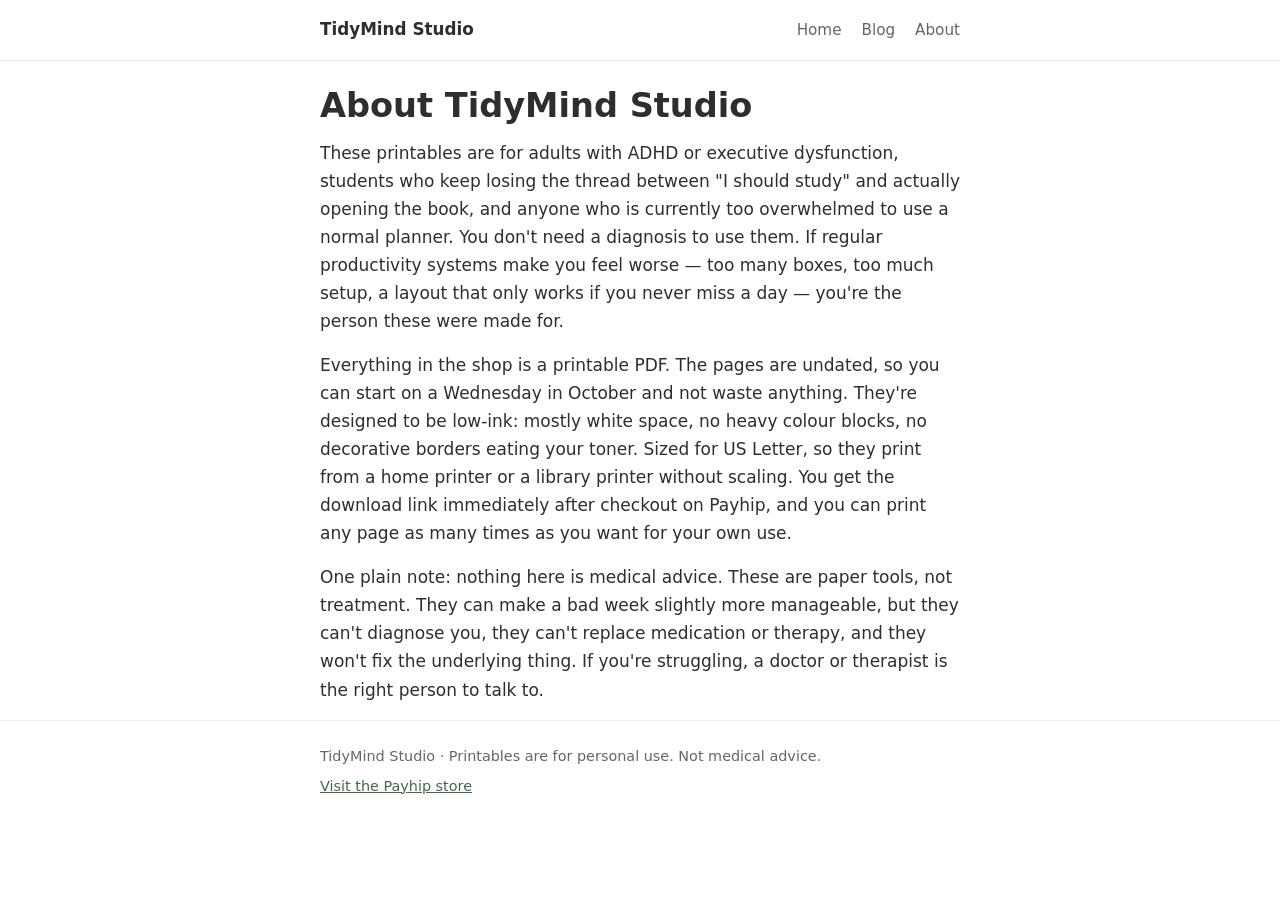
==== about/index.html @ c4a64fca "Build TidyMind Studio static site Home with 3 Payhip product cards, blog index, about page, 5 long-f" ====
<!doctype html>
<html lang="en">
<head>
<meta charset="utf-8">
<meta name="viewport" content="width=device-width, initial-scale=1">
<title>About TidyMind Studio</title>
<meta name="description" content="Who TidyMind Studio printables are for, what you get when you buy one, and a plain note that nothing here is medical advice.">
<link rel="canonical" href="https://tidymindstudio.github.io/about/">
<meta property="og:type" content="website">
<meta property="og:site_name" content="TidyMind Studio">
<meta property="og:title" content="About TidyMind Studio">
<meta property="og:description" content="Who TidyMind Studio printables are for, what you get when you buy one, and a plain note that nothing here is medical advice.">
<meta property="og:url" content="https://tidymindstudio.github.io/about/">
<meta name="p:domain_verify" content="PINTEREST_PLACEHOLDER"/>
<link rel="stylesheet" href="/style.css">
</head>
<body>
<header class="site-header">
  <div class="wrap">
    <a class="brand" href="/">TidyMind Studio</a>
    <nav class="site-nav" aria-label="Main">
      <a href="/">Home</a>
      <a href="/blog/">Blog</a>
      <a href="/about/">About</a>
    </nav>
  </div>
</header>

<main class="wrap">
  <h1>About TidyMind Studio</h1>

  <p>These printables are for adults with ADHD or executive dysfunction, students who keep losing the thread between "I should study" and actually opening the book, and anyone who is currently too overwhelmed to use a normal planner. You don't need a diagnosis to use them. If regular productivity systems make you feel worse — too many boxes, too much setup, a layout that only works if you never miss a day — you're the person these were made for.</p>

  <p>Everything in the shop is a printable PDF. The pages are undated, so you can start on a Wednesday in October and not waste anything. They're designed to be low-ink: mostly white space, no heavy colour blocks, no decorative borders eating your toner. Sized for US Letter, so they print from a home printer or a library printer without scaling. You get the download link immediately after checkout on Payhip, and you can print any page as many times as you want for your own use.</p>

  <p>One plain note: nothing here is medical advice. These are paper tools, not treatment. They can make a bad week slightly more manageable, but they can't diagnose you, they can't replace medication or therapy, and they won't fix the underlying thing. If you're struggling, a doctor or therapist is the right person to talk to.</p>
</main>

<footer class="site-footer">
  <div class="wrap">
    <p>TidyMind Studio · Printables are for personal use. Not medical advice.</p>
    <p><a href="https://payhip.com/TidyMindStudio" target="_blank" rel="noopener">Visit the Payhip store</a></p>
  </div>
</footer>
</body>
</html>
---- style.css ----
:root {
  --text: #2E2E2E;
  --accent: #7A9E7E;
  --accent-light: #EAF1EA;
  --bg: #FFFFFF;
  --muted: #5F6B60;
}

*, *::before, *::after { box-sizing: border-box; }

html { -webkit-text-size-adjust: 100%; }

body {
  margin: 0;
  background: var(--bg);
  color: var(--text);
  font-family: system-ui, -apple-system, "Segoe UI", Roboto, sans-serif;
  font-size: 1.0625rem;
  line-height: 1.65;
}

.wrap {
  max-width: 680px;
  margin: 0 auto;
  padding: 0 1.25rem;
}

/* Header + nav */
.site-header {
  border-bottom: 1px solid var(--accent-light);
  padding: 1rem 0;
}
.site-header .wrap {
  display: flex;
  flex-wrap: wrap;
  align-items: baseline;
  gap: 0.5rem 1.25rem;
}
.brand {
  font-weight: 700;
  font-size: 1.05rem;
  color: var(--text);
  text-decoration: none;
  margin-right: auto;
}
.site-nav {
  display: flex;
  gap: 1.25rem;
}
.site-nav a {
  color: var(--muted);
  text-decoration: none;
  font-size: 0.95rem;
}
.site-nav a:hover, .site-nav a:focus { color: var(--accent); text-decoration: underline; }

/* Typography */
h1, h2, h3 { line-height: 1.25; }
h1 { font-size: 1.75rem; margin: 1.5rem 0 0.75rem; }
h2 { font-size: 1.3rem; margin: 2rem 0 0.6rem; }
p { margin: 0 0 1rem; }
a { color: #46664A; }
a:hover, a:focus { color: var(--accent); }
ul, ol { padding-left: 1.25rem; }
li { margin-bottom: 0.4rem; }
hr { border: 0; border-top: 1px solid var(--accent-light); margin: 2rem 0; }

.lede { font-size: 1.1rem; }
.meta { color: var(--muted); font-size: 0.9rem; margin: 0 0 1.5rem; }
.disclaimer { color: var(--muted); font-size: 0.95rem; font-style: italic; }

main { padding-bottom: 2rem; }

/* Product cards */
.cards { display: grid; gap: 1rem; margin: 1.25rem 0 0; padding: 0; list-style: none; }
.card {
  border: 1px solid var(--accent-light);
  border-left: 4px solid var(--accent);
  border-radius: 8px;
  padding: 1rem 1.1rem;
  background: var(--bg);
}
.card h3 { margin: 0 0 0.35rem; font-size: 1.1rem; }
.card p { margin: 0 0 0.75rem; }
.card .price { display: inline-block; font-weight: 700; color: var(--muted); margin-bottom: 0.5rem; }
.card-thumb {
  background: var(--accent-light);
  border-radius: 6px;
  padding: 1.75rem 1rem;
  text-align: center;
  font-weight: 700;
  color: #3D5540;
  margin-bottom: 0.9rem;
}

.btn {
  display: inline-block;
  background: var(--accent);
  color: #fff;
  text-decoration: none;
  padding: 0.6rem 1.1rem;
  border-radius: 6px;
  font-weight: 600;
}
.btn:hover, .btn:focus { background: #648265; color: #fff; }

/* CTA box inside articles */
.cta {
  background: var(--accent-light);
  border-radius: 8px;
  padding: 1.1rem 1.2rem;
  margin: 2rem 0;
}
.cta p { margin: 0 0 0.75rem; }
.cta p:last-child { margin-bottom: 0; }

/* Post list */
.posts { list-style: none; padding: 0; margin: 1rem 0 0; }
.posts li { margin-bottom: 1.4rem; }
.posts a { font-weight: 600; text-decoration: none; }
.posts a:hover, .posts a:focus { text-decoration: underline; }
.posts p { margin: 0.2rem 0 0; color: var(--muted); font-size: 0.97rem; }
.posts time { display: block; color: var(--muted); font-size: 0.85rem; margin-top: 0.2rem; }

/* Footer */
.site-footer {
  border-top: 1px solid var(--accent-light);
  padding: 1.5rem 0 2.5rem;
  color: var(--muted);
  font-size: 0.9rem;
}
.site-footer p { margin: 0 0 0.4rem; }

@media (min-width: 40rem) {
  h1 { font-size: 2.1rem; }
  h2 { font-size: 1.45rem; }
}
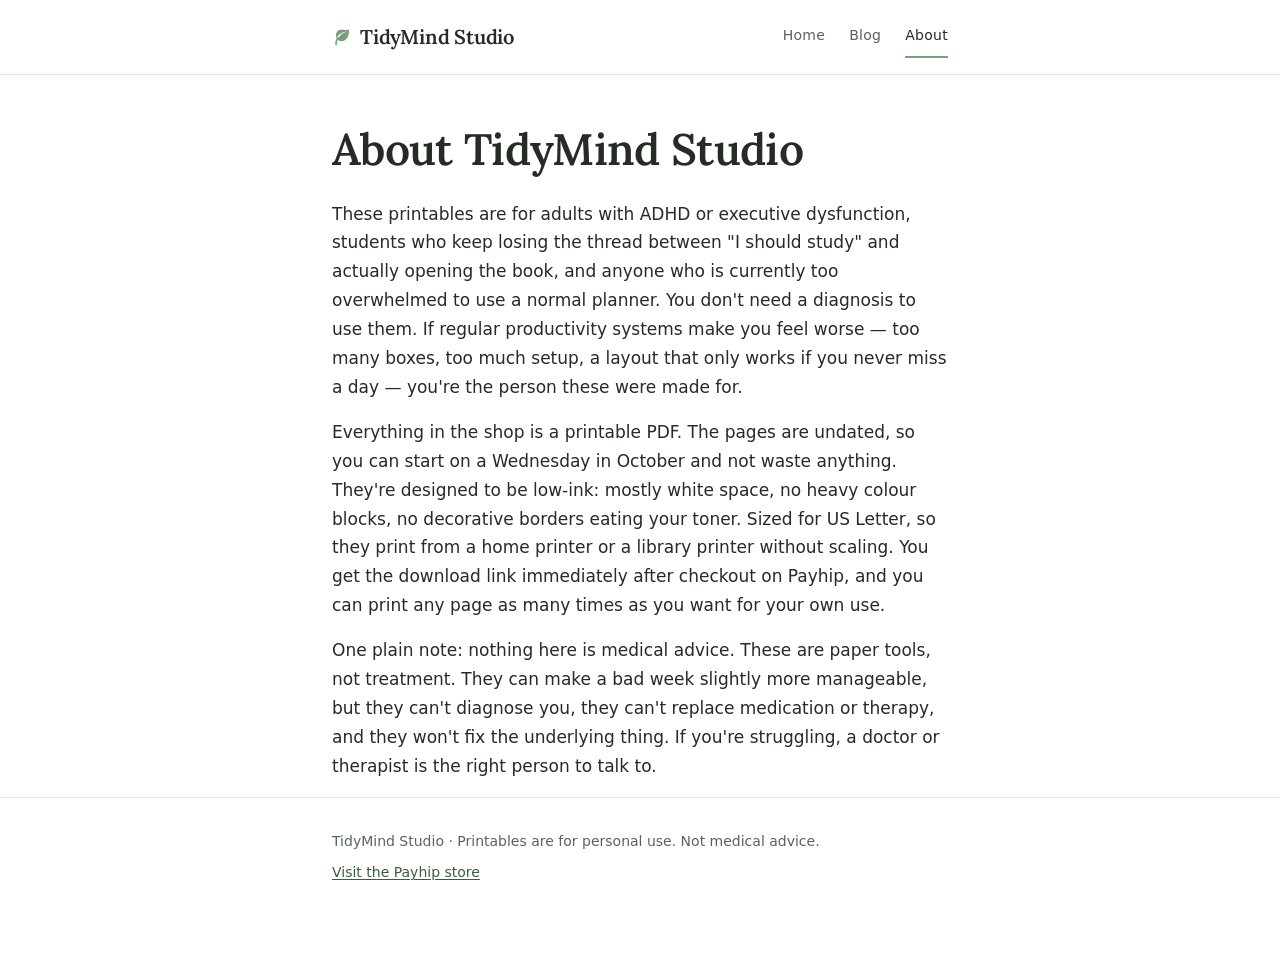
==== commit 6964f7c9: "﻿Refine visual design across all pages Typography: Lora for headings and brand over the system sans " ====
--- a/about/index.html
+++ b/about/index.html
@@ -11,22 +11,27 @@
 <meta property="og:title" content="About TidyMind Studio">
 <meta property="og:description" content="Who TidyMind Studio printables are for, what you get when you buy one, and a plain note that nothing here is medical advice.">
 <meta property="og:url" content="https://tidymindstudio.github.io/about/">
-<meta name="p:domain_verify" content="PINTEREST_PLACEHOLDER"/>
+<meta name="p:domain_verify" content="0ad1eecc8480e4e57633246ced4a62b6"/>
+<meta name="google-site-verification" content="A24HPNS6KNfapLP-Ro_7gtAZdmUr2MaKiNGoJ8nnubE" />
+<link rel="preconnect" href="https://fonts.googleapis.com">
+<link rel="preconnect" href="https://fonts.gstatic.com" crossorigin>
+<link rel="stylesheet" href="https://fonts.googleapis.com/css2?family=Lora:wght@500;600&amp;display=swap">
 <link rel="stylesheet" href="/style.css">
 </head>
 <body>
+<a class="skip" href="#main">Skip to content</a>
 <header class="site-header">
   <div class="wrap">
-    <a class="brand" href="/">TidyMind Studio</a>
+    <a class="brand" href="/"><svg width="20" height="20" viewBox="0 0 20 20" aria-hidden="true" focusable="false"><path d="M17 2.6c.4 6.9-2.6 11.6-7.4 11.6a5.7 5.7 0 0 1-4.1-1.6C7.8 7.9 11.3 5.6 15.2 4.6c-4 .3-8.3 2.3-10.8 6.6C3.5 8.6 3.9 5.9 5.4 4.3 7.8 1.7 13.2 3.6 17 2.6Z" fill="currentColor"/><path d="M4 17.4c0-2.4.6-4.7 1.8-6.7" stroke="currentColor" stroke-width="1.6" stroke-linecap="round"/></svg>TidyMind Studio</a>
     <nav class="site-nav" aria-label="Main">
       <a href="/">Home</a>
       <a href="/blog/">Blog</a>
-      <a href="/about/">About</a>
+      <a href="/about/" aria-current="page">About</a>
     </nav>
   </div>
 </header>
 
-<main class="wrap">
+<main class="wrap" id="main">
   <h1>About TidyMind Studio</h1>
 
   <p>These printables are for adults with ADHD or executive dysfunction, students who keep losing the thread between "I should study" and actually opening the book, and anyone who is currently too overwhelmed to use a normal planner. You don't need a diagnosis to use them. If regular productivity systems make you feel worse — too many boxes, too much setup, a layout that only works if you never miss a day — you're the person these were made for.</p>
--- a/style.css
+++ b/style.css
@@ -1,137 +1,344 @@
+/* TidyMind Studio — design tokens
+   Greens refined from the original brand pair (#7A9E7E / #EAF1EA).
+   Contrast ratios verified against #FFFFFF unless noted. */
+
 :root {
-  --text: #2E2E2E;
-  --accent: #7A9E7E;
-  --accent-light: #EAF1EA;
-  --bg: #FFFFFF;
-  --muted: #5F6B60;
+  /* Ink */
+  --ink:        #262B26;  /* 14.4:1 — headings, body */
+  --ink-muted:  #5A635B;  /*  6.2:1 — meta, captions */
+
+  /* Greens */
+  --green:      #7A9E7E;  /* brand green — decorative only, never text */
+  --green-deep: #3E6244;  /*  6.9:1 with white text — buttons */
+  --green-ink:  #35603C;  /*  7.3:1 — links */
+
+  /* Surfaces */
+  --paper:      #FFFFFF;
+  --surface:    #EAF1EA;
+  --surface-2:  #F4F8F4;
+  --line:       #DCE6DC;
+
+  /* Type scale — 1.25 modular */
+  --step--1: 0.875rem;
+  --step-0:  1.0625rem;
+  --step-1:  1.25rem;
+  --step-2:  1.5rem;
+  --step-3:  1.875rem;
+  --step-4:  clamp(2rem, 1.4rem + 2.6vw, 2.75rem);
+
+  /* Spacing — 4px base, spacious */
+  --s-1: 0.25rem;
+  --s-2: 0.5rem;
+  --s-3: 0.75rem;
+  --s-4: 1rem;
+  --s-5: 1.5rem;
+  --s-6: 2rem;
+  --s-7: 3rem;
+  --s-8: 4rem;
+
+  --measure: 680px;
+  --radius: 10px;
+  --ease: 180ms cubic-bezier(0.2, 0, 0.2, 1);
+
+  --font-display: Lora, Georgia, "Times New Roman", serif;
+  --font-body: system-ui, -apple-system, "Segoe UI", Roboto, sans-serif;
 }
 
 *, *::before, *::after { box-sizing: border-box; }
 
-html { -webkit-text-size-adjust: 100%; }
+html {
+  -webkit-text-size-adjust: 100%;
+  scroll-behavior: smooth;
+}
 
 body {
   margin: 0;
-  background: var(--bg);
-  color: var(--text);
-  font-family: system-ui, -apple-system, "Segoe UI", Roboto, sans-serif;
-  font-size: 1.0625rem;
-  line-height: 1.65;
-}
+  background: var(--paper);
+  color: var(--ink);
+  font-family: var(--font-body);
+  font-size: var(--step-0);
+  line-height: 1.7;
+  text-rendering: optimizeLegibility;
+  -webkit-font-smoothing: antialiased;
+}
+
+::selection { background: var(--surface); color: var(--ink); }
 
 .wrap {
-  max-width: 680px;
+  max-width: var(--measure);
   margin: 0 auto;
-  padding: 0 1.25rem;
-}
-
-/* Header + nav */
+  padding: 0 var(--s-5);
+}
+
+/* Skip link — keyboard users land on content, not the nav */
+.skip {
+  position: absolute;
+  left: -9999px;
+  top: var(--s-2);
+  background: var(--ink);
+  color: #fff;
+  padding: var(--s-2) var(--s-4);
+  border-radius: var(--radius);
+  z-index: 10;
+}
+.skip:focus { left: var(--s-4); }
+
+/* ---------- Header ---------- */
+
 .site-header {
-  border-bottom: 1px solid var(--accent-light);
-  padding: 1rem 0;
+  border-bottom: 1px solid var(--line);
+  padding: var(--s-4) 0;
+  margin-bottom: var(--s-7);
 }
 .site-header .wrap {
   display: flex;
   flex-wrap: wrap;
-  align-items: baseline;
-  gap: 0.5rem 1.25rem;
+  align-items: center;
+  gap: var(--s-3) var(--s-5);
 }
 .brand {
-  font-weight: 700;
-  font-size: 1.05rem;
-  color: var(--text);
+  display: inline-flex;
+  align-items: center;
+  gap: var(--s-2);
+  margin-right: auto;
+  font-family: var(--font-display);
+  font-weight: 600;
+  font-size: var(--step-1);
+  letter-spacing: -0.01em;
+  color: var(--ink);
   text-decoration: none;
-  margin-right: auto;
-}
-.site-nav {
-  display: flex;
-  gap: 1.25rem;
-}
+}
+.brand svg { flex: none; color: var(--green); }
+.brand:hover { color: var(--green-ink); }
+
+.site-nav { display: flex; gap: var(--s-5); }
 .site-nav a {
-  color: var(--muted);
+  color: var(--ink-muted);
   text-decoration: none;
-  font-size: 0.95rem;
-}
-.site-nav a:hover, .site-nav a:focus { color: var(--accent); text-decoration: underline; }
-
-/* Typography */
-h1, h2, h3 { line-height: 1.25; }
-h1 { font-size: 1.75rem; margin: 1.5rem 0 0.75rem; }
-h2 { font-size: 1.3rem; margin: 2rem 0 0.6rem; }
-p { margin: 0 0 1rem; }
-a { color: #46664A; }
-a:hover, a:focus { color: var(--accent); }
-ul, ol { padding-left: 1.25rem; }
-li { margin-bottom: 0.4rem; }
-hr { border: 0; border-top: 1px solid var(--accent-light); margin: 2rem 0; }
-
-.lede { font-size: 1.1rem; }
-.meta { color: var(--muted); font-size: 0.9rem; margin: 0 0 1.5rem; }
-.disclaimer { color: var(--muted); font-size: 0.95rem; font-style: italic; }
-
-main { padding-bottom: 2rem; }
-
-/* Product cards */
-.cards { display: grid; gap: 1rem; margin: 1.25rem 0 0; padding: 0; list-style: none; }
+  font-size: var(--step--1);
+  letter-spacing: 0.02em;
+  padding: var(--s-2) 0;
+  border-bottom: 2px solid transparent;
+  transition: color var(--ease), border-color var(--ease);
+}
+.site-nav a:hover { color: var(--ink); border-bottom-color: var(--green); }
+.site-nav a[aria-current="page"] { color: var(--ink); border-bottom-color: var(--green); }
+
+/* ---------- Typography ---------- */
+
+h1, h2, h3 {
+  font-family: var(--font-display);
+  font-weight: 600;
+  line-height: 1.2;
+  letter-spacing: -0.015em;
+  color: var(--ink);
+  text-wrap: balance;
+}
+h1 { font-size: var(--step-4); margin: 0 0 var(--s-5); }
+h2 { font-size: var(--step-2); margin: var(--s-7) 0 var(--s-4); }
+h3 { font-size: var(--step-1); margin: 0 0 var(--s-2); }
+
+/* Short green rule above each section heading */
+h2::before {
+  content: "";
+  display: block;
+  width: 2rem;
+  height: 2px;
+  background: var(--green);
+  margin-bottom: var(--s-4);
+}
+
+p { margin: 0 0 var(--s-4); }
+
+a { color: var(--green-ink); text-underline-offset: 0.15em; }
+a:hover { color: var(--ink); }
+
+:focus-visible {
+  outline: 2px solid var(--green-deep);
+  outline-offset: 3px;
+  border-radius: 3px;
+}
+
+ul, ol { padding-left: var(--s-5); margin: 0 0 var(--s-4); }
+li { margin-bottom: var(--s-2); }
+li::marker { color: var(--green); }
+
+strong { font-weight: 650; }
+
+hr { border: 0; border-top: 1px solid var(--line); margin: var(--s-7) 0; }
+
+.lede {
+  font-size: var(--step-1);
+  line-height: 1.6;
+  color: var(--ink);
+}
+
+.meta {
+  font-size: var(--step--1);
+  color: var(--ink-muted);
+  letter-spacing: 0.04em;
+  text-transform: uppercase;
+  margin: calc(var(--s-5) * -1) 0 var(--s-6);
+}
+
+.disclaimer {
+  font-size: var(--step--1);
+  color: var(--ink-muted);
+  border-top: 1px solid var(--line);
+  padding-top: var(--s-4);
+  margin-top: var(--s-7);
+}
+
+main { padding-bottom: var(--s-8); }
+article > h2:first-of-type { margin-top: var(--s-6); }
+
+/* ---------- Product cards ---------- */
+
+.cards {
+  display: grid;
+  gap: var(--s-5);
+  margin: var(--s-5) 0 0;
+  padding: 0;
+  list-style: none;
+}
+
 .card {
-  border: 1px solid var(--accent-light);
-  border-left: 4px solid var(--accent);
-  border-radius: 8px;
-  padding: 1rem 1.1rem;
-  background: var(--bg);
-}
-.card h3 { margin: 0 0 0.35rem; font-size: 1.1rem; }
-.card p { margin: 0 0 0.75rem; }
-.card .price { display: inline-block; font-weight: 700; color: var(--muted); margin-bottom: 0.5rem; }
-.card-thumb {
-  background: var(--accent-light);
-  border-radius: 6px;
-  padding: 1.75rem 1rem;
+  border: 1px solid var(--line);
+  border-radius: var(--radius);
+  overflow: hidden;
+  background: var(--paper);
+  transition: border-color var(--ease), transform var(--ease);
+}
+.card:hover { border-color: var(--green); }
+
+/* The cover placeholder IS the heading — product covers drop in here later */
+.card-title {
+  font-size: var(--step-1);
+  margin: 0;
+  padding: var(--s-7) var(--s-5);
+  background:
+    linear-gradient(var(--surface-2), var(--surface-2)) padding-box,
+    var(--surface);
+  border-bottom: 1px solid var(--line);
   text-align: center;
-  font-weight: 700;
-  color: #3D5540;
-  margin-bottom: 0.9rem;
+  color: #2F4A33;
+  position: relative;
+}
+.card-title::after {
+  content: "Printable PDF";
+  display: block;
+  margin-top: var(--s-3);
+  font-family: var(--font-body);
+  font-size: 0.75rem;
+  font-weight: 500;
+  letter-spacing: 0.1em;
+  text-transform: uppercase;
+  color: var(--ink-muted);
+}
+
+.card-body { padding: var(--s-5); }
+.card-body p { margin: 0 0 var(--s-4); color: var(--ink); }
+
+.price {
+  display: inline-block;
+  font-family: var(--font-display);
+  font-size: var(--step-1);
+  font-weight: 600;
+  color: var(--ink);
+  margin-bottom: var(--s-3);
 }
 
 .btn {
   display: inline-block;
-  background: var(--accent);
+  background: var(--green-deep);
   color: #fff;
   text-decoration: none;
-  padding: 0.6rem 1.1rem;
-  border-radius: 6px;
-  font-weight: 600;
-}
-.btn:hover, .btn:focus { background: #648265; color: #fff; }
-
-/* CTA box inside articles */
+  padding: var(--s-3) var(--s-5);
+  border-radius: var(--radius);
+  font-weight: 600;
+  font-size: var(--step--1);
+  min-height: 44px;
+  line-height: 1.5;
+  transition: background var(--ease);
+}
+.btn:hover { background: #2F5537; color: #fff; }
+
+/* ---------- Article CTA ---------- */
+
 .cta {
-  background: var(--accent-light);
-  border-radius: 8px;
-  padding: 1.1rem 1.2rem;
-  margin: 2rem 0;
-}
-.cta p { margin: 0 0 0.75rem; }
+  background: var(--surface);
+  border-left: 3px solid var(--green);
+  border-radius: 0 var(--radius) var(--radius) 0;
+  padding: var(--s-5);
+  margin: var(--s-7) 0;
+}
+.cta::before {
+  content: "From the shop";
+  display: block;
+  font-size: 0.75rem;
+  font-weight: 600;
+  letter-spacing: 0.1em;
+  text-transform: uppercase;
+  color: var(--ink-muted);
+  margin-bottom: var(--s-3);
+}
+.cta p { margin: 0 0 var(--s-4); }
 .cta p:last-child { margin-bottom: 0; }
 
-/* Post list */
-.posts { list-style: none; padding: 0; margin: 1rem 0 0; }
-.posts li { margin-bottom: 1.4rem; }
-.posts a { font-weight: 600; text-decoration: none; }
-.posts a:hover, .posts a:focus { text-decoration: underline; }
-.posts p { margin: 0.2rem 0 0; color: var(--muted); font-size: 0.97rem; }
-.posts time { display: block; color: var(--muted); font-size: 0.85rem; margin-top: 0.2rem; }
-
-/* Footer */
+/* ---------- Post list ---------- */
+
+.posts { list-style: none; padding: 0; margin: var(--s-5) 0 0; }
+.posts li {
+  padding-bottom: var(--s-5);
+  margin-bottom: var(--s-5);
+  border-bottom: 1px solid var(--line);
+}
+.posts li:last-child { border-bottom: 0; }
+.posts a {
+  font-family: var(--font-display);
+  font-size: var(--step-1);
+  font-weight: 600;
+  line-height: 1.3;
+  letter-spacing: -0.01em;
+  text-decoration: none;
+  color: var(--ink);
+  display: inline-block;
+  margin-bottom: var(--s-2);
+}
+.posts a:hover { color: var(--green-ink); text-decoration: underline; }
+.posts p { margin: 0; color: var(--ink-muted); }
+.posts time {
+  display: block;
+  margin-top: var(--s-2);
+  font-size: 0.75rem;
+  letter-spacing: 0.08em;
+  text-transform: uppercase;
+  color: var(--ink-muted);
+}
+
+/* ---------- Footer ---------- */
+
 .site-footer {
-  border-top: 1px solid var(--accent-light);
-  padding: 1.5rem 0 2.5rem;
-  color: var(--muted);
-  font-size: 0.9rem;
-}
-.site-footer p { margin: 0 0 0.4rem; }
+  border-top: 1px solid var(--line);
+  padding: var(--s-6) 0 var(--s-8);
+  color: var(--ink-muted);
+  font-size: var(--step--1);
+}
+.site-footer p { margin: 0 0 var(--s-2); }
+.site-footer a { color: var(--green-ink); }
+
+/* ---------- Responsive ---------- */
 
 @media (min-width: 40rem) {
-  h1 { font-size: 2.1rem; }
-  h2 { font-size: 1.45rem; }
-}
+  .wrap { padding: 0 var(--s-6); }
+  h2 { font-size: var(--step-3); }
+  .cards { gap: var(--s-6); }
+}
+
+@media (prefers-reduced-motion: reduce) {
+  html { scroll-behavior: auto; }
+  *, *::before, *::after {
+    transition-duration: 0.01ms !important;
+    animation-duration: 0.01ms !important;
+  }
+}
